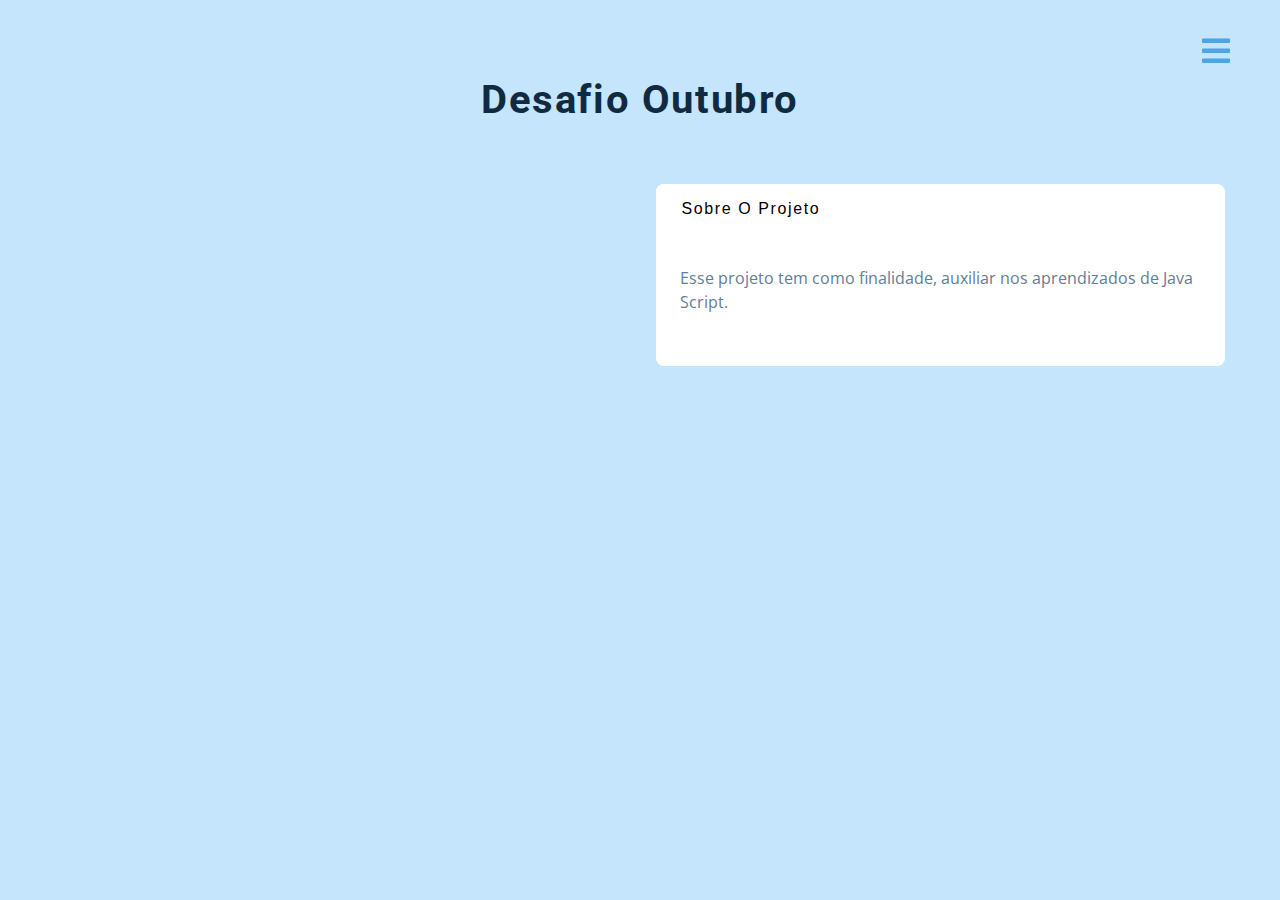
==== index.html @ e142aa85 "Commit inicial" ====
<!DOCTYPE html>
<html lang="en">
  <head>
    <meta charset="UTF-8" />
    <meta name="viewport" content="width=device-width, initial-scale=1.0" />
    <title>Desafio Outubro</title>
    <!-- font-awesome -->
    <link
      rel="stylesheet"
      href="https://cdnjs.cloudflare.com/ajax/libs/font-awesome/5.14.0/css/all.min.css"
    />

    <!-- styles -->
    <link rel="stylesheet" href="styles.css" />
  </head>
  <body>
    <button class="sidebar-toggle">
      <i class="fas fa-bars"></i>
    </button>
    <aside class="sidebar">
      <div class="sidebar-header">
        <img src="img/logo2.png" class="logo" alt="" />
        <button class="close-btn"><i class="fas fa-times"></i></button>
      </div>
      <!-- links -->
      <ul class="links">
        <li>
          <a href="index.html">Desafio Outubro</a>
        </li>
        <li>
          <a href="lista.html">Lista de Compras</a>
        </li>
        <li>
          <a href="calendario.html">Calendário</a>
        </li>
        <!-- <li>
          <a href="projects.html">projects</a>
        </li>
        <li>
          <a href="contact.html">contact</a>
        </li> -->
      </ul>
      <!-- social media -->
      <ul class="social-icons">
        <li>
          <a href="https://www.linkedin.com/in/davi-rhuan-970b161b4/">
            <i class="fab fa-linkedin"></i>
          </a>
        </li>
        <li>
          <a href="https://github.com/DaviRhuan1">
            <i class="fab fa-github"></i>
          </a>
        </li>
      </ul>
    </aside>

    <!-- Projeto 11 -->
    <section class="section">
      <div class="title">
        <h2>Desafio Outubro</h2>
        <!-- <p>
            Desafio Java Script 2023
          </p> -->
      </div>

      <div class="about-center section-center">
        <article class="about-img">
          <img
            src="./codificacao-de-programa-de-computador-na-tela.jpg"
            alt=""
          />
        </article>
        <article class="about">
          <!-- btn container -->
          <div class="btn-container">
            <button class="tab-btn active" data-id="projeto">
              Sobre o Projeto
            </button>
            <!-- <button class="tab-btn" data-id="goals">goals</button> -->
          </div>
          <div class="about-content">
            <!-- single item -->
            <div class="content active" id="projeto">
              <!-- <h4>Sobre o Projeto</h4> -->
              <p>
                Esse projeto tem como finalidade, auxiliar nos aprendizados de
                Java Script.
              </p>
            </div>
          </div>
        </article>
      </div>
    </section>

    <!-- javascript -->
    <script src="app.js"></script>
  </body>
</html>
---- styles.css ----
/*
=============== 
Fonts
===============
*/
@import url("https://fonts.googleapis.com/css?family=Open+Sans|Roboto:400,700&display=swap");

/*
=============== 
Variables
===============
*/

:root {
  /* dark shades of primary color*/
  --clr-primary-1: hsl(205, 86%, 17%);
  --clr-primary-2: hsl(205, 77%, 27%);
  --clr-primary-3: hsl(205, 72%, 37%);
  --clr-primary-4: hsl(205, 63%, 48%);
  /* primary/main color */
  --clr-primary-5: hsl(205, 78%, 60%);
  /* lighter shades of primary color */
  --clr-primary-6: hsl(205, 89%, 70%);
  --clr-primary-7: hsl(205, 90%, 76%);
  --clr-primary-8: hsl(205, 86%, 81%);
  --clr-primary-9: hsl(205, 90%, 88%);
  --clr-primary-10: hsl(205, 100%, 96%);
  /* darkest grey - used for headings */
  --clr-grey-1: hsl(209, 61%, 16%);
  --clr-grey-2: hsl(211, 39%, 23%);
  --clr-grey-3: hsl(209, 34%, 30%);
  --clr-grey-4: hsl(209, 28%, 39%);
  /* grey used for paragraphs */
  --clr-grey-5: hsl(210, 22%, 49%);
  --clr-grey-6: hsl(209, 23%, 60%);
  --clr-grey-7: hsl(211, 27%, 70%);
  --clr-grey-8: hsl(210, 31%, 80%);
  --clr-grey-9: hsl(212, 33%, 89%);
  --clr-grey-10: hsl(210, 36%, 96%);
  --clr-white: #fff;
  --clr-red-dark: hsl(360, 67%, 44%);
  --clr-red-light: hsl(360, 71%, 66%);
  --clr-green-dark: hsl(125, 67%, 44%);
  --clr-green-light: hsl(125, 71%, 66%);
  --clr-black: #222;
  --ff-primary: "Roboto", sans-serif;
  --ff-secondary: "Open Sans", sans-serif;
  --transition: all 0.3s linear;
  --spacing: 0.1rem;
  --radius: 0.5rem;
  --light-shadow: 0 5px 15px rgba(0, 0, 0, 0.1);
  --dark-shadow: 0 5px 15px rgba(0, 0, 0, 0.2);
  --max-width: 1170px;
  --fixed-width: 620px;
}
/*
=============== 
Global Styles
===============
*/

*,
::after,
::before {
  margin: 0;
  padding: 0;
  box-sizing: border-box;
}
body {
  font-family: var(--ff-secondary);
  background-color: hsl(205, 90%, 88%);
  color: var(--clr-grey-1);
  line-height: 1.5;
  font-size: 0.875rem;
  
}
ul {
  list-style-type: none;
}
a {
  text-decoration: none;
}
h1,
h2,
h3,
h4 {
  letter-spacing: var(--spacing);
  text-transform: capitalize;
  line-height: 1.25;
  margin-bottom: 0.75rem;
  font-family: var(--ff-primary);
}
h1 {
  font-size: 3rem;
}
h2 {
  font-size: 2rem;
}
h3 {
  font-size: 1.25rem;
}
h4 {
  font-size: 0.875rem;
}
p {
  margin-bottom: 1.25rem;
  color: var(--clr-grey-5);
}
@media screen and (min-width: 800px) {
  h1 {
    font-size: 4rem;
  }
  h2 {
    font-size: 2.5rem;
  }
  h3 {
    font-size: 1.75rem;
  }
  h4 {
    font-size: 1rem;
  }
  body {
    font-size: 1rem;
  }
  h1,
  h2,
  h3,
  h4 {
    line-height: 1;
  }
}
/*  global classes */

/* section */
.section {
  padding: 5rem 0;
}

.section-center {
  width: 90vw;
  margin: 0 auto;
  max-width: 1170px;
}
@media screen and (min-width: 992px) {
  .section-center {
    width: 95vw;
  }
}
main {
  min-height: 100vh;
  display: grid;
  place-items: center;
}

/* Projeto 11 */

/*
=============== 
About
===============
*/
.title {
    text-align: center;
    margin-bottom: 4rem;
  }
  .title p {
    width: 80%;
    margin: 0 auto;
  }
  
  .about-img {
    margin-bottom: 2rem;
  }
  .about-img img {
    border-radius: var(--radius);
    object-fit: cover;
    height: 20rem;
  }
  @media screen and (min-width: 992px) {
    .about-img {
      margin-bottom: 0;
    }
  
    .about-center {
      display: grid;
      grid-template-columns: 1fr 1fr;
      column-gap: 2rem;
    }
  }
  .about {
    background: var(--clr-white);
    border-radius: var(--radius);
    display: grid;
    grid-template-rows: auto 1fr;
  }
  .btn-container {
    border-top-left-radius: var(--radius);
    border-top-right-radius: var(--radius);
    display: grid;
    grid-template-columns: 1fr 1fr 1fr;
  }
  .tab-btn:nth-child(1) {
    border-top-left-radius: var(--radius);
  }
  .tab-btn:nth-child(3) {
    border-top-right-radius: var(--radius);
  }
  .tab-btn {
    padding: 1rem 0;
    border: none;
    text-transform: capitalize;
    font-size: 1rem;
    display: block;
    background: var(--clr-grey-9);
    cursor: pointer;
    transition: var(--transition);
    letter-spacing: var(--spacing);
  }
  .tab-btn:hover:not(.active) {
    background: var(--clr-primary-10);
    color: var(--clr-primary-5);
  }
  .about-content {
    border-bottom-left-radius: var(--radius);
    border-bottom-right-radius: var(--radius);
    padding: 2rem 1.5rem;
  }
  /* hide content */
  .content {
    display: none;
  }
  .tab-btn.active {
    background: var(--clr-white);
  }
  .content.active {
    display: block;
  }

.btn {
    text-transform: uppercase;
    background: transparent;
    color: var(--clr-black);
    padding: 0.375rem 0.75rem;
    letter-spacing: var(--spacing);
    display: inline-block;
    transition: var(--transition);
    font-size: 0.875rem;
    border: 2px solid var(--clr-black);
    cursor: pointer;
    box-shadow: 0 1px 3px rgba(0, 0, 0, 0.2);
    border-radius: var(--radius);
  }
  .btn:hover {
    color: var(--clr-white);
    background: var(--clr-black);
  }
  
/*
=============== 
Sidebar
===============
*/
.sidebar-toggle {
  position: fixed;
  top: 2rem;
  right: 3rem;
  font-size: 2rem;
  background: transparent;
  border-color: transparent;
  color: #49a6e9;
  transition: var(--transition);
  cursor: pointer;
  animation: bounce 2s ease-in-out infinite;
}
/* .sidebar-toggle:hover {
  color: var(--clr-primary-7);
}
@keyframes bounce {
  0% {
    transform: scale(1);
  }
  50% {
    transform: scale(1.5);
  }
  100% {
    transform: scale(1);
  }
} */

.sidebar-header {
  display: flex;
  justify-content: space-between;
  align-items: center;
  padding: 1rem 1.5rem;
}
.close-btn {
  font-size: 1.75rem;
  background: transparent;
  border-color: transparent;
  color: var(--clr-primary-5);
  transition: var(--transition);
  cursor: pointer;
  color: var(--clr-red-dark);
}
.close-btn:hover {
  color: var(--clr-red-light);
  transform: rotate(360deg);
}
.logo {
  justify-self: center;
  height: 40px;
}

.links a {
  display: block;
  font-size: 1.5rem;
  text-transform: capitalize;
  padding: 1rem 1.5rem;
  color: var(--clr-grey-5);
  transition: var(--transition);
}
.links a:hover {
  background: var(--clr-primary-8);
  color: var(--clr-primary-5);
  padding-left: 1.75rem;
}
.social-icons {
  justify-self: center;
  display: flex;
  padding-bottom: 2rem;
}
.social-icons a {
  font-size: 1.5rem;
  margin: 0 0.5rem;
  color: var(--clr-primary-5);
  transition: var(--transition);
}
.social-icons a:hover {
  color: var(--clr-primary-1);
}

.sidebar {
  position: fixed;
  top: 0;
  left: 0;
  width: 100%;
  height: 100%;
  background: var(--clr-white);
  display: grid;
  grid-template-rows: auto 1fr auto;
  row-gap: 1rem;
  box-shadow: var(--clr-red-dark);
  transition: var(--transition);
  transform: translate(-100%);
}
.show-sidebar {
  transform: translate(0);
}
@media screen and (min-width: 676px) {
  .sidebar {
    width: 400px;
  }
}
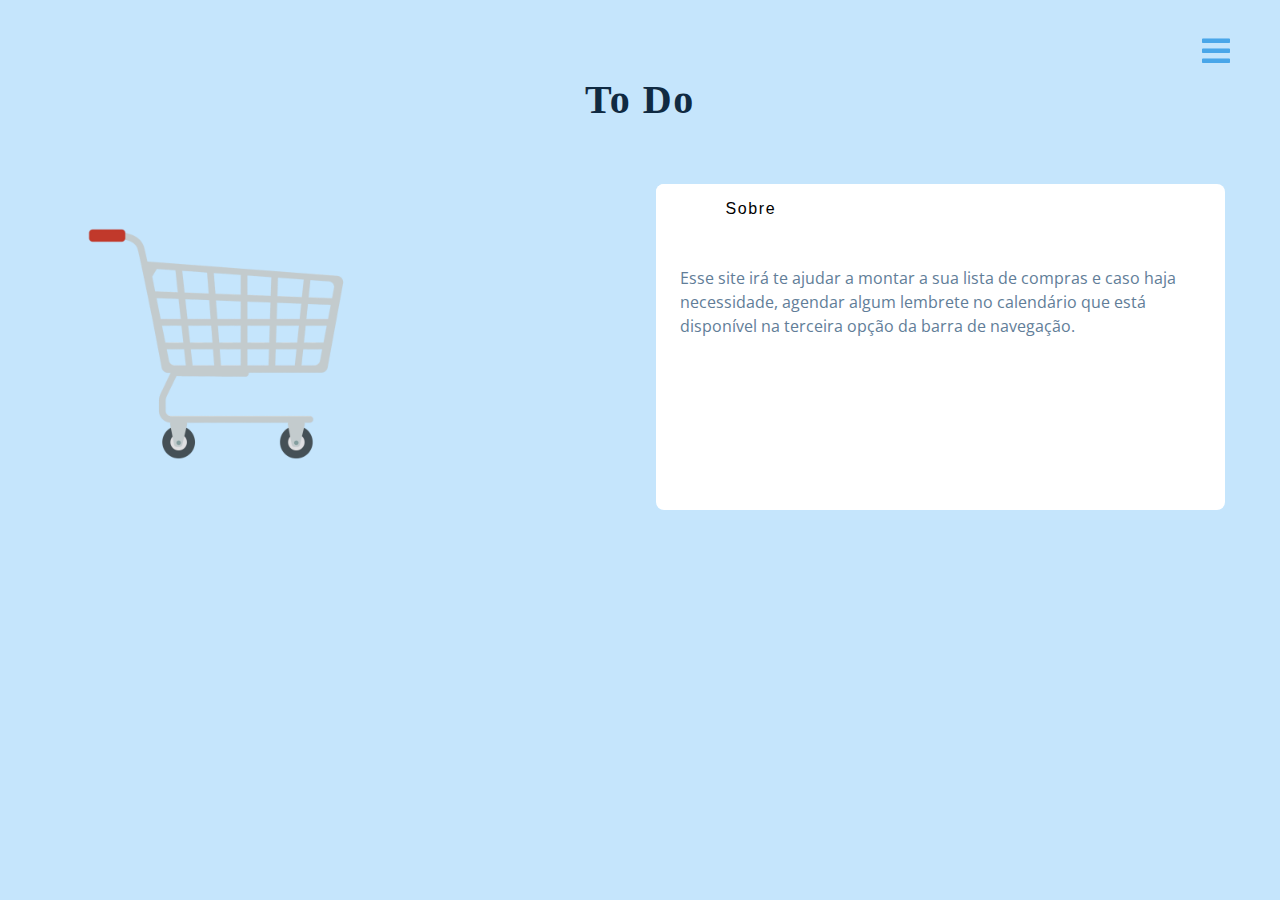
==== commit 97798caf: "Atualização" ====
--- a/index.html
+++ b/index.html
@@ -3,7 +3,8 @@
   <head>
     <meta charset="UTF-8" />
     <meta name="viewport" content="width=device-width, initial-scale=1.0" />
-    <title>Desafio Outubro</title>
+    <link rel="shortcut icon" type="imagex/png" href="img/logo2.ico">
+    <title>To do</title>
     <!-- font-awesome -->
     <link
       rel="stylesheet"
@@ -25,7 +26,7 @@
       <!-- links -->
       <ul class="links">
         <li>
-          <a href="index.html">Desafio Outubro</a>
+          <a href="index.html">Início</a>
         </li>
         <li>
           <a href="lista.html">Lista de Compras</a>
@@ -58,7 +59,7 @@
     <!-- Projeto 11 -->
     <section class="section">
       <div class="title">
-        <h2>Desafio Outubro</h2>
+        <h2><font face="Georgia">To do</font></h2>
         <!-- <p>
             Desafio Java Script 2023
           </p> -->
@@ -67,7 +68,7 @@
       <div class="about-center section-center">
         <article class="about-img">
           <img
-            src="./codificacao-de-programa-de-computador-na-tela.jpg"
+            src="img/vecteezy_shopping-cart-icon_.png"
             alt=""
           />
         </article>
@@ -75,7 +76,7 @@
           <!-- btn container -->
           <div class="btn-container">
             <button class="tab-btn active" data-id="projeto">
-              Sobre o Projeto
+            Sobre
             </button>
             <!-- <button class="tab-btn" data-id="goals">goals</button> -->
           </div>
@@ -84,8 +85,8 @@
             <div class="content active" id="projeto">
               <!-- <h4>Sobre o Projeto</h4> -->
               <p>
-                Esse projeto tem como finalidade, auxiliar nos aprendizados de
-                Java Script.
+                Esse site irá te ajudar a montar a sua lista de compras e caso haja necessidade, agendar algum lembrete no calendário que está disponível na terceira opção da barra
+                de navegação.
               </p>
             </div>
           </div>
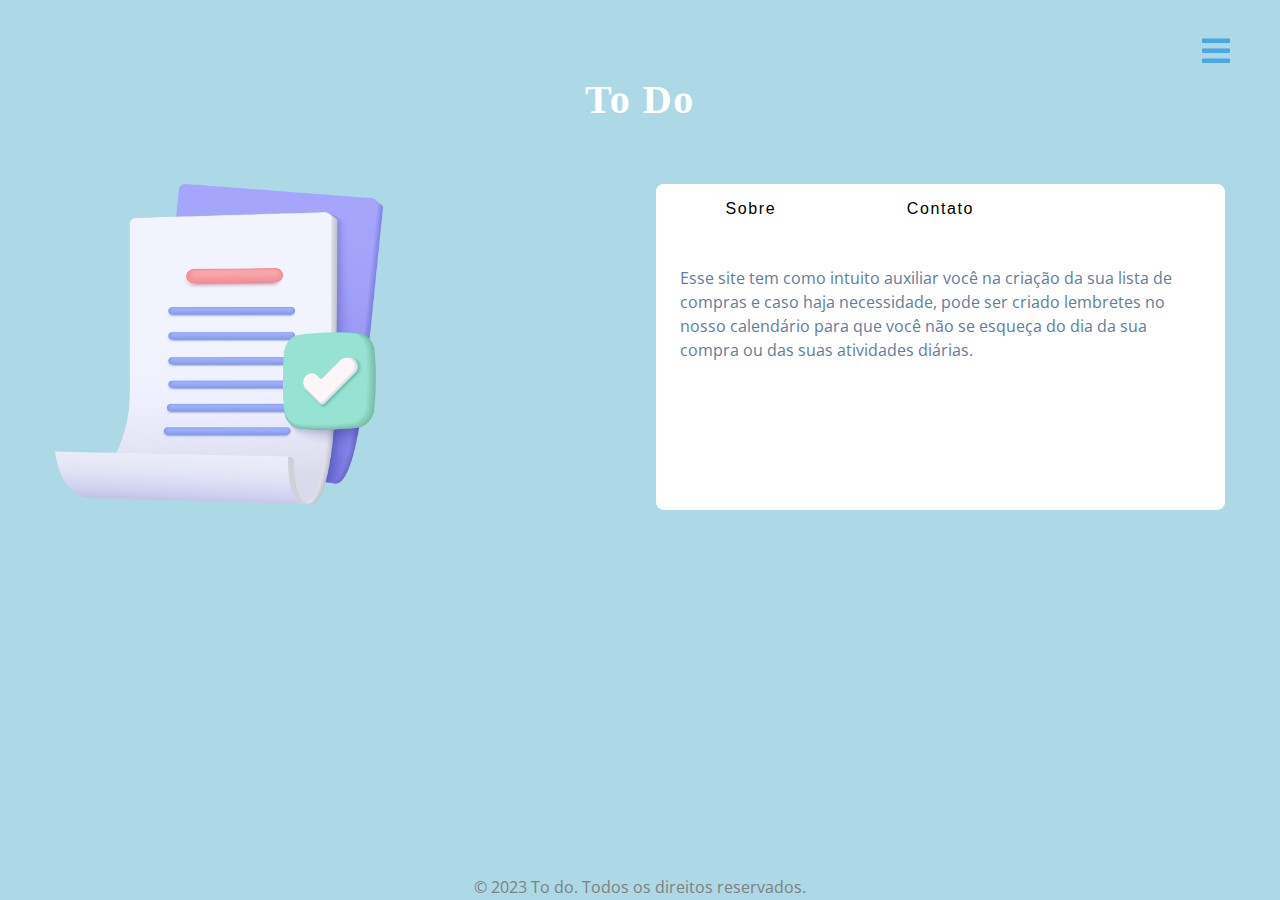
==== commit 20841024: "Atualizações de Novembro" ====
--- a/index.html
+++ b/index.html
@@ -3,7 +3,7 @@
   <head>
     <meta charset="UTF-8" />
     <meta name="viewport" content="width=device-width, initial-scale=1.0" />
-    <link rel="shortcut icon" type="imagex/png" href="img/logo2.ico">
+    <link rel="shortcut icon" type="imagex/png" href="img/logo2.ico" />
     <title>To do</title>
     <!-- font-awesome -->
     <link
@@ -59,25 +59,21 @@
     <!-- Projeto 11 -->
     <section class="section">
       <div class="title">
-        <h2><font face="Georgia">To do</font></h2>
+        <h2><font face="Georgia" color="#FFF">To do</font></h2>
         <!-- <p>
             Desafio Java Script 2023
           </p> -->
       </div>
 
       <div class="about-center section-center">
-        <article class="about-img">
-          <img
-            src="img/vecteezy_shopping-cart-icon_.png"
-            alt=""
-          />
+        <article class="about-img" id="imagem">
+          <img id="imgElement" src="img/vecteezy_white-clipboard-task-management-todo-check-list-efficient_8879446.png" alt="Imagem 1" />
         </article>
         <article class="about">
           <!-- btn container -->
           <div class="btn-container">
-            <button class="tab-btn active" data-id="projeto">
-            Sobre
-            </button>
+            <button class="tab-btn active" data-id="projeto">Sobre</button>
+            <button class="tab-btn active" data-id="contato">Contato</button>
             <!-- <button class="tab-btn" data-id="goals">goals</button> -->
           </div>
           <div class="about-content">
@@ -85,15 +81,41 @@
             <div class="content active" id="projeto">
               <!-- <h4>Sobre o Projeto</h4> -->
               <p>
-                Esse site irá te ajudar a montar a sua lista de compras e caso haja necessidade, agendar algum lembrete no calendário que está disponível na terceira opção da barra
-                de navegação.
+                Esse site tem como intuito auxiliar você na criação da sua lista de compras e caso haja necessidade, pode ser criado lembretes no nosso calendário para que você
+                não se esqueça do dia da sua compra ou das suas atividades diárias.
               </p>
+            </div>
+            <div class="content" id="contato">
+              <!-- <h4>Fale Conosco</h4> -->
+              <p>
+                
+              </p>
+              <section id="fale-conosco">
+                <h2>Fale Conosco</h2>
+                <form action="#" method="post">
+                    <label for="nome">Nome:</label>
+                    <input type="text" id="nome" name="nome" required>
+        
+                    <label for="email">E-mail:</label>
+                    <input type="email" id="email" name="email" required>
+        
+                    <label for="mensagem">Mensagem:</label>
+                    <textarea id="mensagem" name="mensagem" required></textarea>
+        
+                    <input type="submit" value="Enviar">
+                </form>
+            </section>
+              <!-- <ul>
+                <li>list item</li>
+                <li>list item</li>
+                <li>list item</li>
+              </ul> -->
             </div>
           </div>
         </article>
       </div>
     </section>
-
+    <footer>&copy; 2023 To do. Todos os direitos reservados.</footer>
     <!-- javascript -->
     <script src="app.js"></script>
   </body>
--- a/styles.css
+++ b/styles.css
@@ -68,7 +68,7 @@
 }
 body {
   font-family: var(--ff-secondary);
-  background-color: hsl(205, 90%, 88%);
+  background-color: #ADD8E6;
   color: var(--clr-grey-1);
   line-height: 1.5;
   font-size: 0.875rem;
@@ -89,6 +89,7 @@
   line-height: 1.25;
   margin-bottom: 0.75rem;
   font-family: var(--ff-primary);
+  color:#010101;
 }
 h1 {
   font-size: 3rem;
@@ -163,6 +164,7 @@
     text-align: center;
     margin-bottom: 4rem;
   }
+  
   .title p {
     width: 80%;
     margin: 0 auto;
@@ -360,4 +362,75 @@
   .sidebar {
     width: 400px;
   }
+}
+
+/* Dark mode */
+@media (prefers-color-scheme: dark) {
+  body {
+    background-color: #010101;
+    color: #f0ece2;
+  }
+}
+
+/* Footer */
+
+footer {
+  position: absolute;
+  bottom: 0;
+  /* background-color: #d3d3d3 */
+  color: gray;
+  width: 100%;
+  height: 25px;    
+  text-align: center;
+  line-height: 25px;
+}
+
+/* Fale conosco */
+
+#fale-conosco {
+  padding: 20px;
+}
+
+form {
+  max-width: 300px;
+  margin: 0 auto;
+}
+
+label {
+  display: block;
+  margin-bottom: 1px;
+  color: var(--clr-grey-5);
+}
+
+input, textarea {
+  width: 100%;
+  padding: 8px;
+  margin-bottom: 16px;
+  box-sizing: border-box;
+}
+
+input[type="submit"] {
+  cursor: pointer;
+  background-color: #49a6e9;
+  color: white;
+  border: none;
+  padding: 8px 8px;
+  text-align: center;
+  text-decoration: none;
+  display: inline-block;
+  font-size: 13px;
+  margin: 2px 2px;
+  transition-duration: 0.4s;
+  cursor: pointer;
+  border-radius: 8px;
+}
+
+input[type="submit"]:hover {
+  background-color: hsl(205, 89%, 70%);
+}
+
+/* Alternar entre imagens */
+.imagem {
+  display: inline-block;
+  margin: 10px;
 }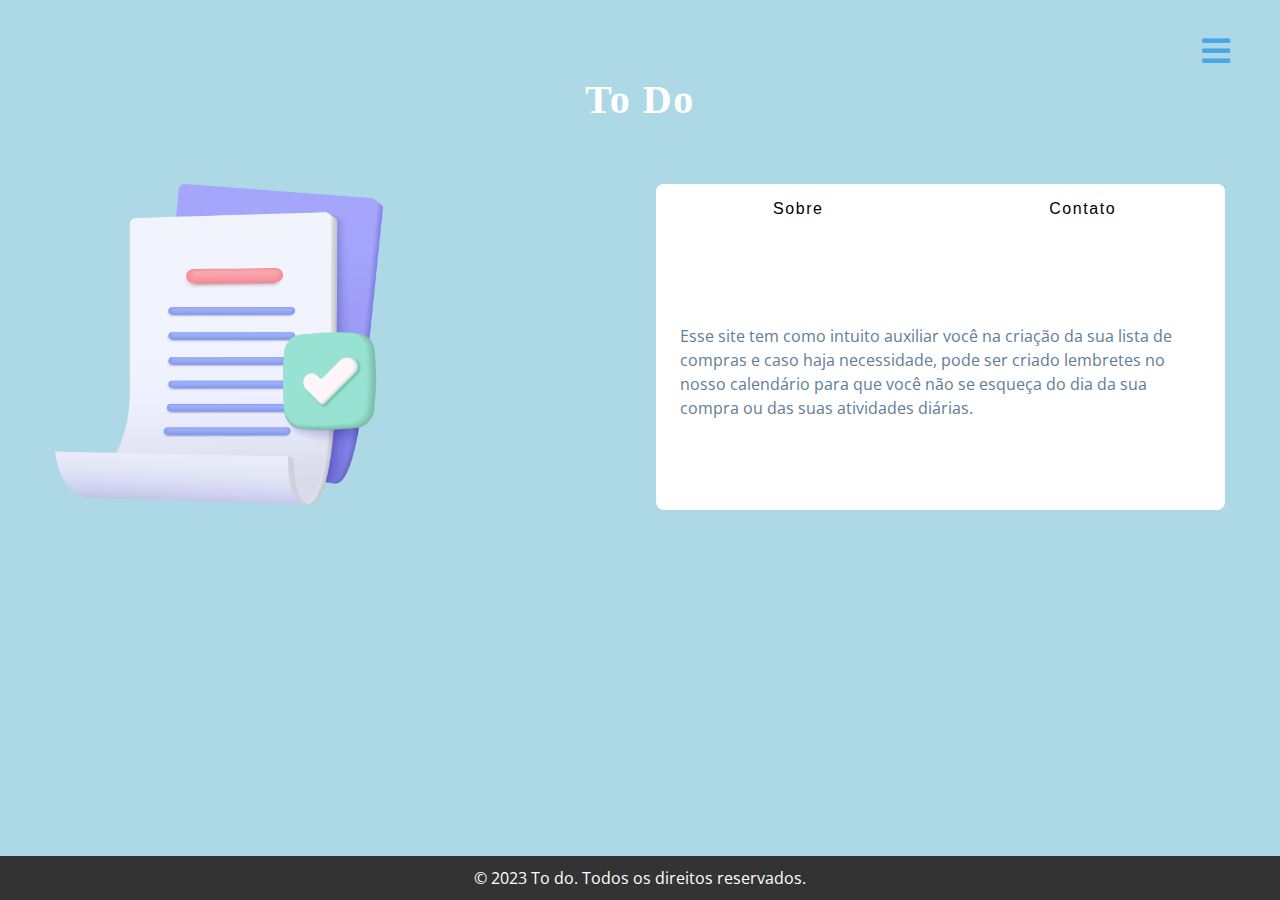
==== commit dee741b5: "Atualizações de Janeiro" ====
--- a/index.html
+++ b/index.html
@@ -67,7 +67,11 @@
 
       <div class="about-center section-center">
         <article class="about-img" id="imagem">
-          <img id="imgElement" src="img/vecteezy_white-clipboard-task-management-todo-check-list-efficient_8879446.png" alt="Imagem 1" />
+          <img
+            id="imgElement"
+            src="img/vecteezy_white-clipboard-task-management-todo-check-list-efficient_8879446.png"
+            alt="Imagem 1"
+          />
         </article>
         <article class="about">
           <!-- btn container -->
@@ -81,30 +85,29 @@
             <div class="content active" id="projeto">
               <!-- <h4>Sobre o Projeto</h4> -->
               <p>
-                Esse site tem como intuito auxiliar você na criação da sua lista de compras e caso haja necessidade, pode ser criado lembretes no nosso calendário para que você
-                não se esqueça do dia da sua compra ou das suas atividades diárias.
+                Esse site tem como intuito auxiliar você na criação da sua lista
+                de compras e caso haja necessidade, pode ser criado lembretes no
+                nosso calendário para que você não se esqueça do dia da sua
+                compra ou das suas atividades diárias.
               </p>
             </div>
             <div class="content" id="contato">
               <!-- <h4>Fale Conosco</h4> -->
-              <p>
-                
-              </p>
               <section id="fale-conosco">
                 <h2>Fale Conosco</h2>
                 <form action="#" method="post">
-                    <label for="nome">Nome:</label>
-                    <input type="text" id="nome" name="nome" required>
-        
-                    <label for="email">E-mail:</label>
-                    <input type="email" id="email" name="email" required>
-        
-                    <label for="mensagem">Mensagem:</label>
-                    <textarea id="mensagem" name="mensagem" required></textarea>
-        
-                    <input type="submit" value="Enviar">
+                  <label for="nome">Nome:</label>
+                  <input type="text" id="nome" name="nome" required />
+
+                  <label for="email">E-mail:</label>
+                  <input type="email" id="email" name="email" required />
+
+                  <label for="mensagem">Mensagem:</label>
+                  <textarea id="mensagem" name="mensagem" required></textarea>
+
+                  <input type="submit" value="Enviar" />
                 </form>
-            </section>
+              </section>
               <!-- <ul>
                 <li>list item</li>
                 <li>list item</li>
@@ -115,7 +118,9 @@
         </article>
       </div>
     </section>
+
     <footer>&copy; 2023 To do. Todos os direitos reservados.</footer>
+
     <!-- javascript -->
     <script src="app.js"></script>
   </body>
--- a/styles.css
+++ b/styles.css
@@ -66,13 +66,19 @@
   padding: 0;
   box-sizing: border-box;
 }
+
 body {
   font-family: var(--ff-secondary);
-  background-color: #ADD8E6;
+  background-color: #add8e6;
   color: var(--clr-grey-1);
   line-height: 1.5;
   font-size: 0.875rem;
-  
+  margin: 0;
+  padding: 0;
+  box-sizing: border-box;
+  min-height: 100vh;
+  display: flex;
+  flex-direction: column;
 }
 ul {
   list-style-type: none;
@@ -89,7 +95,8 @@
   line-height: 1.25;
   margin-bottom: 0.75rem;
   font-family: var(--ff-primary);
-  color:#010101;
+  color: #010101;
+  text-align: center;
 }
 h1 {
   font-size: 3rem;
@@ -107,6 +114,7 @@
   margin-bottom: 1.25rem;
   color: var(--clr-grey-5);
 }
+
 @media screen and (min-width: 800px) {
   h1 {
     font-size: 4rem;
@@ -135,6 +143,8 @@
 /* section */
 .section {
   padding: 5rem 0;
+  padding-bottom: 100px;
+  flex: 1;
 }
 
 .section-center {
@@ -161,109 +171,123 @@
 ===============
 */
 .title {
-    text-align: center;
-    margin-bottom: 4rem;
-  }
-  
-  .title p {
-    width: 80%;
-    margin: 0 auto;
-  }
-  
+  text-align: center;
+  margin-bottom: 4rem;
+}
+
+.title p {
+  width: 80%;
+  margin: 0 auto;
+}
+
+.about-img {
+  margin-bottom: 2rem;
+}
+.about-img img {
+  border-radius: var(--radius);
+  object-fit: cover;
+  height: 20rem;
+}
+@media screen and (min-width: 992px) {
   .about-img {
-    margin-bottom: 2rem;
-  }
-  .about-img img {
-    border-radius: var(--radius);
-    object-fit: cover;
-    height: 20rem;
-  }
-  @media screen and (min-width: 992px) {
-    .about-img {
-      margin-bottom: 0;
-    }
-  
-    .about-center {
-      display: grid;
-      grid-template-columns: 1fr 1fr;
-      column-gap: 2rem;
-    }
-  }
-  .about {
-    background: var(--clr-white);
-    border-radius: var(--radius);
+    margin-bottom: 0;
+  }
+
+  .about-center {
     display: grid;
-    grid-template-rows: auto 1fr;
-  }
-  .btn-container {
-    border-top-left-radius: var(--radius);
-    border-top-right-radius: var(--radius);
-    display: grid;
-    grid-template-columns: 1fr 1fr 1fr;
-  }
-  .tab-btn:nth-child(1) {
-    border-top-left-radius: var(--radius);
-  }
-  .tab-btn:nth-child(3) {
-    border-top-right-radius: var(--radius);
-  }
-  .tab-btn {
-    padding: 1rem 0;
-    border: none;
-    text-transform: capitalize;
-    font-size: 1rem;
-    display: block;
-    background: var(--clr-grey-9);
-    cursor: pointer;
-    transition: var(--transition);
-    letter-spacing: var(--spacing);
-  }
-  .tab-btn:hover:not(.active) {
-    background: var(--clr-primary-10);
-    color: var(--clr-primary-5);
-  }
-  .about-content {
-    border-bottom-left-radius: var(--radius);
-    border-bottom-right-radius: var(--radius);
-    padding: 2rem 1.5rem;
-  }
-  /* hide content */
-  .content {
-    display: none;
-  }
-  .tab-btn.active {
-    background: var(--clr-white);
-  }
-  .content.active {
-    display: block;
-  }
+    grid-template-columns: 1fr 1fr;
+    column-gap: 2rem;
+  }
+}
+.about {
+  background: var(--clr-white);
+  border-radius: 0.5rem;
+  display: grid;
+  grid-template-rows: auto 1fr;
+}
+
+.btn-container {
+  border-top-left-radius: var(--radius);
+  border-top-right-radius: var(--radius);
+  display: grid;
+  grid-template-columns: 1fr 1fr;
+}
+.tab-btn:nth-child(1) {
+  border-top-left-radius: var(--radius);
+}
+.tab-btn:nth-child(2) {
+  border-top-right-radius: var(--radius);
+}
+.tab-btn {
+  padding: 1rem 0;
+  border: none;
+  text-transform: capitalize;
+  font-size: 1rem;
+  display: block;
+  background: var(--clr-grey-9);
+  cursor: pointer;
+  transition: var(--transition);
+  letter-spacing: var(--spacing);
+}
+.tab-btn:hover:not(.active) {
+  background: var(--clr-primary-10);
+  color: var(--clr-primary-5);
+}
+.about-content {
+  border-bottom-left-radius: var(--radius);
+  border-bottom-right-radius: var(--radius);
+  padding: 2rem 1.5rem;
+  text-align: center;
+  display: flex;
+  align-items: center;
+  justify-content: center;
+  height: 100%;
+}
+
+/* hide content */
+.content {
+  display: none;
+  text-align: left; /* Se desejar que o texto dentro da div seja alinhado à esquerda */
+}
+.content p {
+  text-align: left; /* Se desejar que o texto dentro da div seja alinhado à esquerda */
+  margin: 0 auto; /* Isso centralizará horizontalmente o texto dentro da div */
+  max-width: 600px;
+}
+
+.tab-btn.active {
+  background: var(--clr-white);
+}
+.content.active {
+  display: block;
+}
 
 .btn {
-    text-transform: uppercase;
-    background: transparent;
-    color: var(--clr-black);
-    padding: 0.375rem 0.75rem;
-    letter-spacing: var(--spacing);
-    display: inline-block;
-    transition: var(--transition);
-    font-size: 0.875rem;
-    border: 2px solid var(--clr-black);
-    cursor: pointer;
-    box-shadow: 0 1px 3px rgba(0, 0, 0, 0.2);
-    border-radius: var(--radius);
-  }
-  .btn:hover {
-    color: var(--clr-white);
-    background: var(--clr-black);
-  }
-  
+  text-transform: uppercase;
+  background: transparent;
+  color: var(--clr-black);
+  padding: 0.375rem 0.75rem;
+  letter-spacing: var(--spacing);
+  display: inline-block;
+  transition: var(--transition);
+  font-size: 0.875rem;
+  border: 2px solid var(--clr-black);
+  cursor: pointer;
+  box-shadow: 0 1px 3px rgba(0, 0, 0, 0.2);
+  border-radius: var(--radius);
+}
+.btn:hover {
+  color: var(--clr-white);
+  background: var(--clr-black);
+}
+
 /*
 =============== 
 Sidebar
 ===============
 */
 .sidebar-toggle {
-  position: fixed;
+  position: absolute;
   top: 2rem;
   right: 3rem;
   font-size: 2rem;
@@ -347,6 +371,7 @@
   left: 0;
   width: 100%;
   height: 100%;
+  flex: 1;
   background: var(--clr-white);
   display: grid;
   grid-template-rows: auto 1fr auto;
@@ -375,14 +400,18 @@
 /* Footer */
 
 footer {
-  position: absolute;
-  bottom: 0;
-  /* background-color: #d3d3d3 */
   color: gray;
-  width: 100%;
-  height: 25px;    
+  background-color: #333;
+  color: #fff;
   text-align: center;
-  line-height: 25px;
+  padding: 10px;
+}
+
+/* Adiciona espaço no final da seção principal */
+.section:after {
+  content: "";
+  display: block;
+  height: 40px; /* Ajuste a altura conforme necessário para corresponder à altura do rodapé */
 }
 
 /* Fale conosco */
@@ -402,7 +431,8 @@
   color: var(--clr-grey-5);
 }
 
-input, textarea {
+input,
+textarea {
   width: 100%;
   padding: 8px;
   margin-bottom: 16px;
@@ -433,4 +463,4 @@
 .imagem {
   display: inline-block;
   margin: 10px;
-}+}
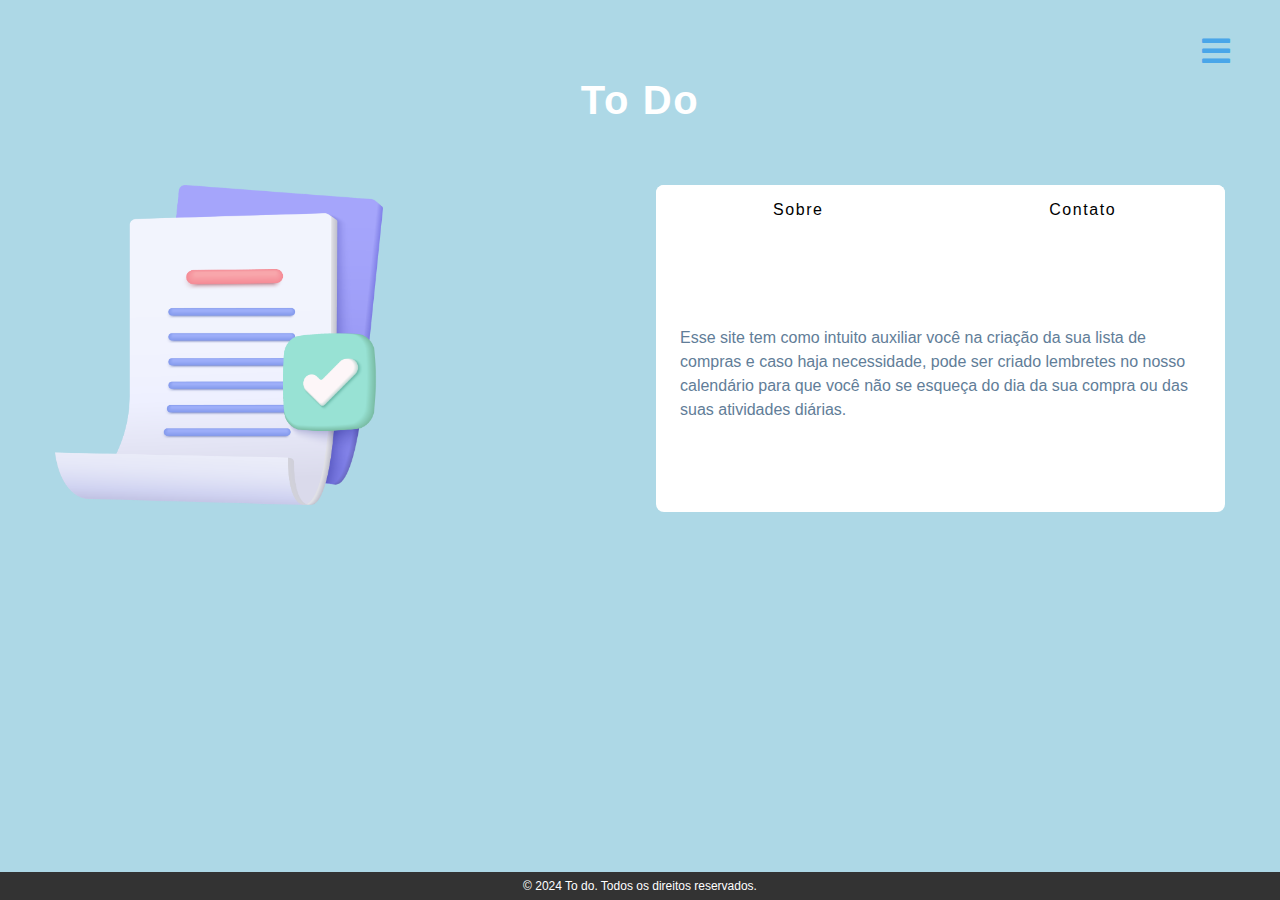
==== commit 80d286b1: "Atualizações de Janeiro" ====
--- a/index.html
+++ b/index.html
@@ -32,7 +32,7 @@
           <a href="lista.html">Lista de Compras</a>
         </li>
         <li>
-          <a href="calendario.html">Calendário</a>
+          <a href="calendar.html">Calendário</a>
         </li>
         <!-- <li>
           <a href="projects.html">projects</a>
@@ -119,7 +119,17 @@
       </div>
     </section>
 
-    <footer>&copy; 2023 To do. Todos os direitos reservados.</footer>
+    <!-- <footer>&copy; 2023 To do. Todos os direitos reservados.</footer> -->
+
+    <!-- <div class="credits">
+      <p>
+        &copy; 2023 To do. Todos os direitos reservados.
+      </p>
+    </div> -->
+
+    <div class="footer">
+      <p>&copy; 2024 To do. Todos os direitos reservados.</p>
+    </div>
 
     <!-- javascript -->
     <script src="app.js"></script>
--- a/styles.css
+++ b/styles.css
@@ -59,15 +59,21 @@
 ===============
 */
 
+* {
+  font-family: "Poppins", sans-serif;
+}
+
 *,
 ::after,
 ::before {
   margin: 0;
   padding: 0;
   box-sizing: border-box;
+  
 }
 
 body {
+  position: relative;
   font-family: var(--ff-secondary);
   background-color: #add8e6;
   color: var(--clr-grey-1);
@@ -379,6 +385,7 @@
   box-shadow: var(--clr-red-dark);
   transition: var(--transition);
   transform: translate(-100%);
+  z-index: 1000;
 }
 .show-sidebar {
   transform: translate(0);
@@ -399,19 +406,56 @@
 
 /* Footer */
 
-footer {
-  color: gray;
+.footer {
+  position: relative;
+  bottom: 0;
+  left: 0;
+  right: 0;
+  text-align: center;
+  padding: 5px; /* Adicione um padding para evitar que o conteúdo encoste nas bordas do rodapé */
+  font-size: 12px;
+  color: #fff;
+  background-color: #333;
+}
+
+.footer p {
+  margin: 0; /* Adicione isso para remover a margem padrão do parágrafo dentro do rodapé */
+  color: white;
+  text-decoration: none;
+}
+
+.footer a:hover {
+  text-decoration: underline;
+}
+
+/* .credits {
+  position: absolute;
+  bottom: 0px; 
+  left: 0;
+  right: 0;
+  text-align: center;
+  padding: 6px;
+  font-size: 12px;
   background-color: #333;
   color: #fff;
-  text-align: center;
-  padding: 10px;
-}
+  z-index: 999;
+}
+
+.credits p {
+  color: black;
+  text-decoration: none;
+  font-weight: 600;
+}
+
+.credits a:hover {
+  text-decoration: underline;
+} */
 
 /* Adiciona espaço no final da seção principal */
 .section:after {
   content: "";
   display: block;
-  height: 40px; /* Ajuste a altura conforme necessário para corresponder à altura do rodapé */
+  height: 20px; /* Ajuste a altura conforme necessário para corresponder à altura do rodapé */
 }
 
 /* Fale conosco */
